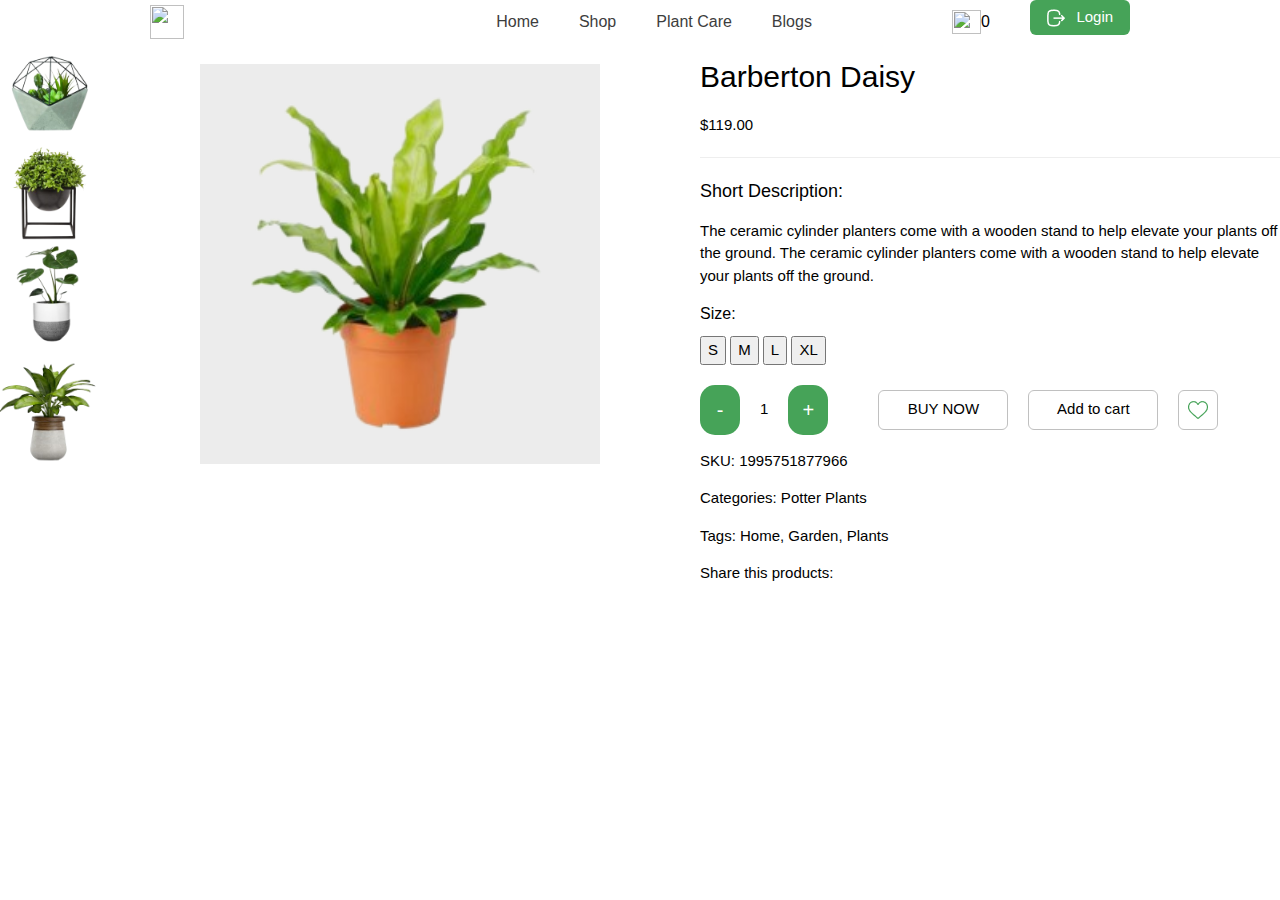
==== shop/angale.html @ 34c3a90a "batterplant1" ====
<!DOCTYPE html>
<html lang="en">

<head>
    <meta charset="UTF-8">
    <meta name="viewport" content="width=device-width, initial-scale=1.0">
    <title>Document</title>
    <link rel="stylesheet" href="shop.css">
    <meta name="viewport" content="width=device-width, initial-scale=1">
    <link rel="stylesheet" href="https://www.w3schools.com/w3css/4/w3.css">

</head>

<body>


    <nav class="navbarr">
        <div class="saidbar">
            <!-- Sidebar -->
            <div class="w3-sidebar w3-bar-block" style="display:none;z-index:5" id="mySidebar">
                <button class="w3-bar-item w3-button w3-xxlarge" onclick="w3_close()">Close &times;</button>
                <a class="w3-bar-item w3-button" href="../index.html">Home</a>
                <a class="w3-bar-item w3-button" href="./shop.html">Shop</a>
                <a class="w3-bar-item w3-button" href="http://127.0.0.1:5500/navbar/plant/plant.html">Plant Care</a>
                <a class="w3-bar-item w3-button" href="http://127.0.0.1:5500/navbar/blogs/blogs.html">Blogs</a>
            </div>

            <!-- Page Content -->
            <div class="w3-overlay" onclick="w3_close()" style="cursor:pointer" id="myOverlay"></div>

            <div>
                <button class="w3-button w3-white w3-xxlarge" onclick="w3_open()">&#9776;</button>
                <div class="w3-container">
                </div>
            </div>

            <script>
                function w3_open() {
                    document.getElementById("mySidebar").style.display = "block";
                    document.getElementById("myOverlay").style.display = "block";
                }

                function w3_close() {
                    document.getElementById("mySidebar").style.display = "none";
                    document.getElementById("myOverlay").style.display = "none";
                }
            </script>
        </div>
        <div class="logo">
            <img src="/navbar/img/Vector.svg" alt="">
            <img src="/navbar/img/Group.png" alt="">
        </div>
        <div class="hamburger-menu">
            <span class="line"></span>
            <span class="line"></span>
            <span class="line"></span>
        </div>
        <div class="nav-menu hide">
            <a href="../index.html">Home</a>
            <a href="./shop.html">Shop</a>
            <a href="http://127.0.0.1:5500/navbar/plant/plant.html">Plant Care</a>
            <a href="http://127.0.0.1:5500/navbar/blogs/blogs.html">Blogs</a>

        </div>

        <div class="login">
            <img class="izlovchi" src="/navbar/img/Vectorsearch.svg" alt="">
            <div class="karzinka">

                <img class="karzinka" src="/navbar/img/Vector (1) karzinka.svg" alt="">
                <h6>0</h6>
            </div>

            <button><img src="img/Logout.png" alt="">Login</button>
        </div>
    </nav>
    <div class="barberton">
        <div class="angla-bar">
            <div class="image">
                <img src="img/savat1.png" alt="">
            </div>
            <div class="image">
                <img src="img/image_2-removebg-preview.png" alt="">
            </div>
            <div class="image">
                <img src="img/savat2.png" alt="">
            </div>
            <div class="image">
                <img src="img/tuvakk.png" alt="">
            </div>
        </div>

        <div class="angle">
            <img src="img/kaktus.png" alt="">
        </div>
        <div class="narx">
            <h2>Barberton Daisy</h2>
            <p>$119.00</p>
            <hr>
            <h5>Short Description:</h5>
            <p>The ceramic cylinder planters come with a wooden stand to help elevate your plants off the ground. The
                ceramic cylinder planters come with a wooden stand to help elevate your plants off the ground. </p>
            <h6>Size:</h6>
            <div class="XL">
                <button>S</button>
                <button>M</button>
                <button>L</button>
                <button>XL</button>
            </div>
            <div class="buy_now">
                <div class="wrapper">
                    <span class="minus">-</span>
                    <span class="num">1</span>
                    <span class="plus">+</span>
                  </div>
                <div class="buttons">
                    <button>BUY NOW</button>
                    <button>Add to cart</button>
                    <button><img src="img/heart 1 (1).png" alt=""></button>
                </div>
            </div>
            <div class="sku">
                <p>SKU: 1995751877966</p>
                <p>Categories: Potter Plants</p>
                <p>Tags: Home, Garden, Plants</p>
                <div class="imgp">
                    <p>Share this products:</p>
                    <img src="" alt="">
                    <img src="" alt="">
                    <img src="" alt="">
                    <img src="" alt="">
                </div>
            </div>
        </div>


    </div>
    <script src="shop.js"></script>
</body>

</html>
---- shop/shop.css ----
*::after * {
    box-sizing: border-box;
    margin: 0;
    padding: 0;
    transition: all 0.4s;
}

body {
    font-family: sans-serif;
}

.navbarr {
    display: flex;
    gap: 200px;
    justify-content: center;
    align-items: center;
}

.logo {
    display: flex;
    align-items: center;
    gap: 2px;
}

.nav-menu {
    display: flex;
    gap: 40px;
}

.nav-menu a {
    font-family: sans-serif;
    font-size: 16px;
    font-weight: 400;
    line-height: 20.11px;
    text-align: left;
    color: #3D3D3D;
    text-decoration: none;
    transition: all 0.5s;
}

.nav-menu a:hover {
    color: #46A358;
    transition: all 0.5s;
    text-decoration: underline;
}

.login {
    display: flex;
    gap: 40px;
}

.logo img:nth-child(1) {
    width: 34px;
    height: 34px;
}

.logo img:nth-child(2) {
    width: 110.03px;
    height: 15px;
}

/* style */
.login button {
    width: 100px;
    height: 35px;
    top: 25px;
    left: 1220px;
    gap: 0px;
    border-radius: 6px;
    border: none;
    opacity: 0px;
    background: #46A358;
    display: flex;
    justify-content: center;
    align-items: center;
    color: #fff;
    gap: 10px;
}

.karzinka {
    display: flex;
    align-items: center;
}

.karzinka img {
    width: 29px;
    height: 24px;
}

.saidbar {
    display: none;
}

.barberton {
    display: flex;
    gap: 100px;
    justify-content: center;
}

.image img {
    width: 100px;
    cursor: pointer;
}

.angle img {
    width: 400px;
    background-color: rgb(236, 236, 236);
    margin-top: 20px;
}

.buy_now {
    display: flex;
    gap: 50px;
    margin-top: 20px;
}

.plus {
    width: 40px;
    height: 50px;
    background-color: #46A358;
    display: flex;
    justify-content: center;
    align-items: center;
    font-size: 20px;
    color: #fff;
    border-radius: 15px;
    cursor: pointer;
}

.minus {
    width: 40px;
    height: 50px;
    background-color: #46A358;
    display: flex;
    justify-content: center;
    align-items: center;
    font-size: 20px;
    color: #fff;
    border-radius: 15px;
    cursor: pointer;
}

.num {
    display: flex;
    align-items: center;
}

.wrapper {
    display: flex;
    gap: 20px;
}

.buttons {
    display: flex;
    align-items: center;
    gap: 20px;
}

.buttons button:nth-child(1) {
    width: 130px;
    height: 40px;
    color: black;
    border: solid 1px rgb(192, 192, 192);
    background-color: #ffffff00;
    border-radius: 6px;
    transition: all 1s;
}
.buttons button:nth-child(1):hover {

    color: rgb(255, 255, 255);
    border: solid 1px rgb(192, 192, 192);
   background-color: #46A358;
   transition: all 1s;
}
.buttons button:nth-child(2) {
    width: 130px;
    height: 40px;
    color: black;
    border: solid 1px rgb(192, 192, 192);
    background-color: #ffffff00;
    border-radius: 6px;
    transition: all 1s;
}
.buttons button:nth-child(2):hover {

    color: rgb(255, 255, 255);
    border: solid 1px rgb(192, 192, 192);
   background-color: #46A358;
   transition: all 1s;
}
.buttons button:nth-child(3) {
    width: 40px;
    height: 40px;
    top: 448px;
    color: black;
    border: solid 1px rgb(192, 192, 192);
    background-color: #ffffff00;
    border-radius: 6px;
    transition: all 1s;
}
.buttons button:nth-child(3):hover {
    border: solid 1px rgb(192, 192, 192);
   background-color: #46A358;
   transition: all 1s;
}

@media only screen and (max-width: 1054px) {
    .navbarr {
        gap: 50px;
    }
}

@media only screen and (max-width: 1285px) {
    .navbarr {
        gap: 100px;
    }
}

@media only screen and (max-width: 1017px) {
    .navbarr {
        gap: 70px;
    }
}

@media only screen and (max-width: 820px) {
    .navbarr {
        gap: 50px;
    }

    .saidbar {
        display: block;
    }

    .nav-menu {
        display: none;
    }
}

@media only screen and (max-width: 841px) {
    .navbarr {
        gap: 50px;
    }
}

@media only screen and (max-width: 580px) {
    .navbarr {
        gap: 10px;
    }
}

@media only screen and (max-width: 480px) {
    .login {
        gap: 1px;
    }

    .login button {
        width: 50px;
        gap: 1px;
        font-size: 10px;
    }

    .login button img {
        width: 20px;
    }
}
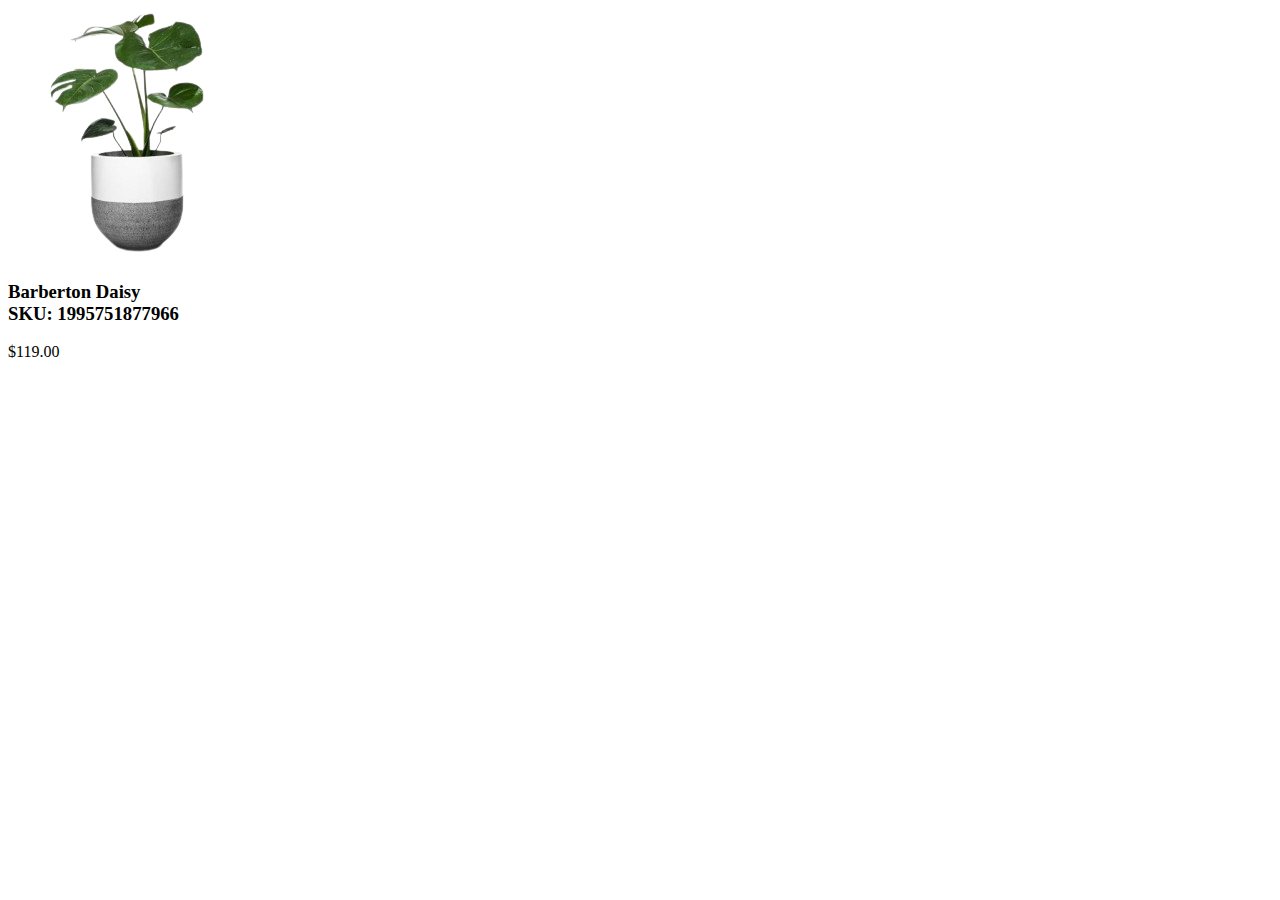
==== commit acd96754: "yangi" ====
--- a/shop/angale.html
+++ b/shop/angale.html
@@ -1,141 +1,18 @@
 <!DOCTYPE html>
 <html lang="en">
-
 <head>
     <meta charset="UTF-8">
     <meta name="viewport" content="width=device-width, initial-scale=1.0">
     <title>Document</title>
-    <link rel="stylesheet" href="shop.css">
-    <meta name="viewport" content="width=device-width, initial-scale=1">
-    <link rel="stylesheet" href="https://www.w3schools.com/w3css/4/w3.css">
-
 </head>
-
 <body>
-
-
-    <nav class="navbarr">
-        <div class="saidbar">
-            <!-- Sidebar -->
-            <div class="w3-sidebar w3-bar-block" style="display:none;z-index:5" id="mySidebar">
-                <button class="w3-bar-item w3-button w3-xxlarge" onclick="w3_close()">Close &times;</button>
-                <a class="w3-bar-item w3-button" href="../index.html">Home</a>
-                <a class="w3-bar-item w3-button" href="./shop.html">Shop</a>
-                <a class="w3-bar-item w3-button" href="http://127.0.0.1:5500/navbar/plant/plant.html">Plant Care</a>
-                <a class="w3-bar-item w3-button" href="http://127.0.0.1:5500/navbar/blogs/blogs.html">Blogs</a>
-            </div>
-
-            <!-- Page Content -->
-            <div class="w3-overlay" onclick="w3_close()" style="cursor:pointer" id="myOverlay"></div>
-
-            <div>
-                <button class="w3-button w3-white w3-xxlarge" onclick="w3_open()">&#9776;</button>
-                <div class="w3-container">
-                </div>
-            </div>
-
-            <script>
-                function w3_open() {
-                    document.getElementById("mySidebar").style.display = "block";
-                    document.getElementById("myOverlay").style.display = "block";
-                }
-
-                function w3_close() {
-                    document.getElementById("mySidebar").style.display = "none";
-                    document.getElementById("myOverlay").style.display = "none";
-                }
-            </script>
+    <div class="praducs">
+        <div class="berberton">
+            <img src="/images/savat2.png" alt="">
+            <h3>Barberton Daisy <br>SKU: 1995751877966</h3>
+            <p>$119.00</p>
+            
         </div>
-        <div class="logo">
-            <img src="/navbar/img/Vector.svg" alt="">
-            <img src="/navbar/img/Group.png" alt="">
-        </div>
-        <div class="hamburger-menu">
-            <span class="line"></span>
-            <span class="line"></span>
-            <span class="line"></span>
-        </div>
-        <div class="nav-menu hide">
-            <a href="../index.html">Home</a>
-            <a href="./shop.html">Shop</a>
-            <a href="http://127.0.0.1:5500/navbar/plant/plant.html">Plant Care</a>
-            <a href="http://127.0.0.1:5500/navbar/blogs/blogs.html">Blogs</a>
-
-        </div>
-
-        <div class="login">
-            <img class="izlovchi" src="/navbar/img/Vectorsearch.svg" alt="">
-            <div class="karzinka">
-
-                <img class="karzinka" src="/navbar/img/Vector (1) karzinka.svg" alt="">
-                <h6>0</h6>
-            </div>
-
-            <button><img src="img/Logout.png" alt="">Login</button>
-        </div>
-    </nav>
-    <div class="barberton">
-        <div class="angla-bar">
-            <div class="image">
-                <img src="img/savat1.png" alt="">
-            </div>
-            <div class="image">
-                <img src="img/image_2-removebg-preview.png" alt="">
-            </div>
-            <div class="image">
-                <img src="img/savat2.png" alt="">
-            </div>
-            <div class="image">
-                <img src="img/tuvakk.png" alt="">
-            </div>
-        </div>
-
-        <div class="angle">
-            <img src="img/kaktus.png" alt="">
-        </div>
-        <div class="narx">
-            <h2>Barberton Daisy</h2>
-            <p>$119.00</p>
-            <hr>
-            <h5>Short Description:</h5>
-            <p>The ceramic cylinder planters come with a wooden stand to help elevate your plants off the ground. The
-                ceramic cylinder planters come with a wooden stand to help elevate your plants off the ground. </p>
-            <h6>Size:</h6>
-            <div class="XL">
-                <button>S</button>
-                <button>M</button>
-                <button>L</button>
-                <button>XL</button>
-            </div>
-            <div class="buy_now">
-                <div class="wrapper">
-                    <span class="minus">-</span>
-                    <span class="num">1</span>
-                    <span class="plus">+</span>
-                  </div>
-                <div class="buttons">
-                    <button>BUY NOW</button>
-                    <button>Add to cart</button>
-                    <button><img src="img/heart 1 (1).png" alt=""></button>
-                </div>
-            </div>
-            <div class="sku">
-                <p>SKU: 1995751877966</p>
-                <p>Categories: Potter Plants</p>
-                <p>Tags: Home, Garden, Plants</p>
-                <div class="imgp">
-                    <p>Share this products:</p>
-                    <img src="" alt="">
-                    <img src="" alt="">
-                    <img src="" alt="">
-                    <img src="" alt="">
-                </div>
-            </div>
-        </div>
-
-
     </div>
-    <script src="shop.js"></script>
 </body>
-
 </html>